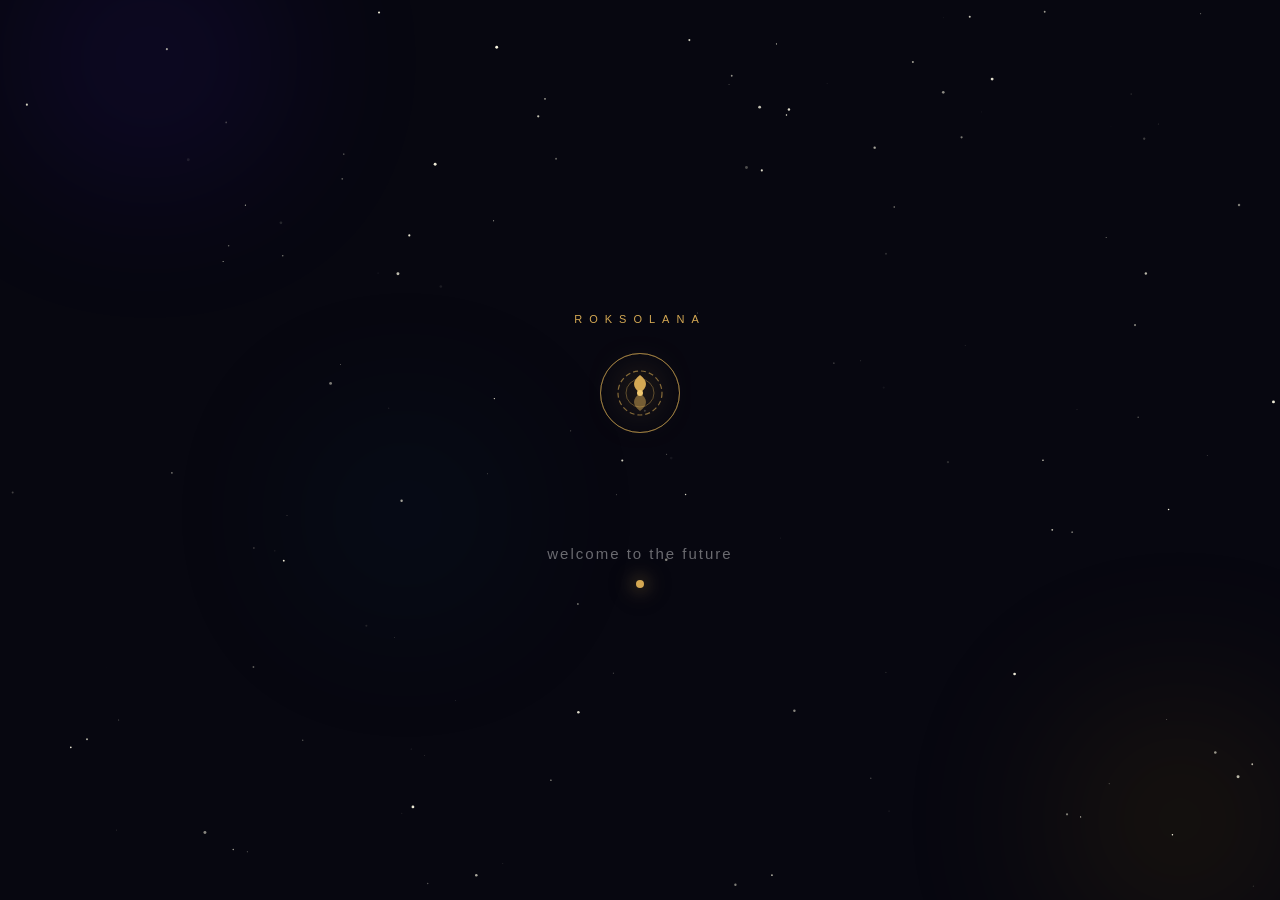
==== public/index.html @ e59b458e "Add public/ Hello World page with animations (iPhone-optimised) https://claude.ai/code/session_01MLn" ====
<!DOCTYPE html>
<html lang="en">
<head>
  <meta charset="UTF-8">
  <meta name="viewport" content="width=device-width, initial-scale=1.0, viewport-fit=cover">
  <title>Hello World — Roksolana</title>
  <style>
    :root {
      --gold:       #d4a853;
      --gold-light: #f0c870;
      --gold-pale:  rgba(212,168,83,0.15);
      --dark:       #070710;
    }

    *, *::before, *::after { margin: 0; padding: 0; box-sizing: border-box; }

    html { height: 100%; }

    body {
      min-height: 100dvh;
      background: var(--dark);
      display: flex;
      flex-direction: column;
      align-items: center;
      justify-content: center;
      overflow: hidden;
      font-family: -apple-system, BlinkMacSystemFont, 'SF Pro Display', 'Helvetica Neue', sans-serif;
      -webkit-font-smoothing: antialiased;
      padding:
        max(env(safe-area-inset-top), 40px)
        env(safe-area-inset-right)
        max(env(safe-area-inset-bottom), 40px)
        env(safe-area-inset-left);
    }

    /* ── Aurora ── */
    .aurora {
      position: fixed; inset: 0; z-index: 1; overflow: hidden; pointer-events: none;
    }
    .orb {
      position: absolute;
      border-radius: 50%;
      filter: blur(90px);
      opacity: 0;
      animation: orbFloat linear infinite, orbFade ease-in-out 2s forwards;
    }
    .orb-1 {
      width: 420px; height: 280px;
      background: radial-gradient(circle, #5c1fff 0%, transparent 70%);
      top: -80px; left: -60px;
      animation-duration: 22s, 2s;
      animation-delay: 0.3s, 0.3s;
    }
    .orb-2 {
      width: 360px; height: 360px;
      background: radial-gradient(circle, #b8860b 0%, transparent 70%);
      bottom: -100px; right: -80px;
      animation-duration: 28s, 2s;
      animation-delay: 0.6s, 0.6s;
    }
    .orb-3 {
      width: 300px; height: 220px;
      background: radial-gradient(circle, #006680 0%, transparent 70%);
      top: 45%; left: 20%;
      animation-duration: 19s, 2s;
      animation-delay: 0.9s, 0.9s;
    }
    @keyframes orbFloat {
      0%   { transform: translate(0,   0)   rotate(0deg);   }
      25%  { transform: translate(60px, 80px)  rotate(90deg);  }
      50%  { transform: translate(-50px, 130px) rotate(180deg); }
      75%  { transform: translate(40px, -50px) rotate(270deg); }
      100% { transform: translate(0,   0)   rotate(360deg); }
    }
    @keyframes orbFade { to { opacity: 0.18; } }

    /* ── Stars canvas ── */
    #canvas { position: fixed; inset: 0; z-index: 2; pointer-events: none; }

    /* ── Content ── */
    .wrap {
      position: relative; z-index: 10;
      display: flex; flex-direction: column;
      align-items: center; gap: 18px;
      padding: 32px 24px; text-align: center;
    }

    /* Brand badge */
    .brand {
      font-size: 11px; letter-spacing: 7px;
      text-transform: uppercase; color: var(--gold);
      opacity: 0;
      animation: slideUp .7s ease forwards .4s;
    }

    /* Spinning emblem */
    .emblem-wrap {
      position: relative; width: 100px; height: 100px;
      display: flex; align-items: center; justify-content: center;
      opacity: 0;
      animation: slideUp .7s ease forwards .7s;
    }
    .ring {
      position: absolute; border-radius: 50%;
      border: 1px solid rgba(212,168,83,.35);
      animation: ringPulse 3.2s ease-in-out infinite;
    }
    .ring:nth-child(1) { width: 80px;  height: 80px;  animation-delay: 0s; }
    .ring:nth-child(2) { width: 80px;  height: 80px;  animation-delay: 1.1s; }
    .ring:nth-child(3) { width: 80px;  height: 80px;  animation-delay: 2.2s; }
    @keyframes ringPulse {
      0%   { transform: scale(.9);  opacity: 0; }
      40%  { opacity: .6; }
      100% { transform: scale(2.8); opacity: 0; }
    }
    .emblem-icon {
      width: 52px; height: 52px;
      filter: drop-shadow(0 0 18px rgba(212,168,83,.7));
    }

    /* Hello World letters */
    .hello-world {
      display: flex; flex-wrap: wrap;
      justify-content: center; gap: 14px;
      line-height: 1;
    }
    .word {
      display: inline-flex;
      background: linear-gradient(135deg, #fff 0%, var(--gold-light) 45%, var(--gold) 100%);
      -webkit-background-clip: text; background-clip: text;
      color: transparent;
      font-size: clamp(44px, 11vw, 66px);
      font-weight: 700; letter-spacing: -1px;
    }
    .letter {
      display: inline-block;
      opacity: 0; transform: translateY(48px) scale(.7);
      animation: letterPop .5s cubic-bezier(.34,1.56,.64,1) forwards;
    }

    @keyframes letterPop {
      to { opacity: 1; transform: translateY(0) scale(1); }
    }

    /* Tagline */
    .tagline {
      font-size: 15px; letter-spacing: 2px;
      color: rgba(255,255,255,.4);
      opacity: 0;
      animation: slideUp .7s ease forwards 3.4s;
    }

    /* Pulse dot */
    .dot {
      width: 8px; height: 8px; border-radius: 50%;
      background: var(--gold);
      box-shadow: 0 0 18px var(--gold), 0 0 40px rgba(212,168,83,.4);
      opacity: 0;
      animation: slideUp .5s ease forwards 3.8s, dotPulse 2.2s ease-in-out infinite 3.8s;
    }
    @keyframes dotPulse {
      0%,100% { transform: scale(1);   opacity: 1; }
      50%      { transform: scale(2.2); opacity: .4; }
    }

    /* Shared reveal */
    @keyframes slideUp {
      from { opacity: 0; transform: translateY(22px); }
      to   { opacity: 1; transform: translateY(0); }
    }

    /* Touch ripple */
    .ripple {
      position: fixed; border-radius: 50%; pointer-events: none; z-index: 30;
      background: radial-gradient(circle, rgba(212,168,83,.45), transparent 70%);
      transform: scale(0);
      animation: rippleOut .9s ease-out forwards;
    }
    @keyframes rippleOut {
      to { transform: scale(5); opacity: 0; }
    }
  </style>
</head>
<body>

  <div class="aurora">
    <div class="orb orb-1"></div>
    <div class="orb orb-2"></div>
    <div class="orb orb-3"></div>
  </div>

  <canvas id="canvas"></canvas>

  <div class="wrap">
    <div class="brand">Roksolana</div>

    <div class="emblem-wrap">
      <div class="ring"></div>
      <div class="ring"></div>
      <div class="ring"></div>
      <svg class="emblem-icon" viewBox="0 0 52 52" fill="none" xmlns="http://www.w3.org/2000/svg">
        <circle cx="26" cy="26" r="22" stroke="#d4a853" stroke-width="1.2" stroke-dasharray="5 3" opacity=".6"/>
        <circle cx="26" cy="26" r="14" stroke="#d4a853" stroke-width="1" opacity=".4"/>
        <path d="M26 8 C18 14 18 20 26 26 C34 20 34 14 26 8Z" fill="#d4a853"/>
        <path d="M26 44 C34 38 34 32 26 26 C18 32 18 38 26 44Z" fill="#d4a853" opacity=".5"/>
        <circle cx="26" cy="26" r="3" fill="#f0c870"/>
      </svg>
    </div>

    <div class="hello-world" id="hw"></div>

    <div class="tagline">welcome to the future</div>
    <div class="dot"></div>
  </div>

  <script src="js/jquery.min.js"></script>
  <script>
    /* ── Stars + Shooting Stars ── */
    const cvs = document.getElementById('canvas');
    const ctx = cvs.getContext('2d');
    let W, H, stars = [], shoots = [];

    function resize() {
      W = cvs.width  = window.innerWidth;
      H = cvs.height = window.innerHeight;
    }
    resize();
    window.addEventListener('resize', resize);

    for (let i = 0; i < 130; i++) stars.push({
      x: Math.random(), y: Math.random(),
      r: Math.random() * 1.3 + 0.2,
      a: Math.random(), s: Math.random() * .004 + .001,
      d: Math.random() > .5 ? 1 : -1
    });

    function addShoot() {
      shoots.push({
        x: Math.random() * W * .8,
        y: Math.random() * H * .4,
        len: Math.random() * 130 + 70,
        speed: Math.random() * 9 + 6,
        angle: Math.PI / 4 + (Math.random() - .5) * .4,
        alpha: 1,
        w: Math.random() * 1.5 + .4
      });
    }
    setInterval(addShoot, 2800);

    function frame() {
      ctx.clearRect(0, 0, W, H);

      stars.forEach(s => {
        s.a += s.s * s.d;
        if (s.a > 1 || s.a < .08) s.d *= -1;
        ctx.beginPath();
        ctx.arc(s.x * W, s.y * H, s.r, 0, Math.PI * 2);
        ctx.fillStyle = `rgba(255,252,230,${s.a})`;
        ctx.fill();
      });

      shoots = shoots.filter(s => s.alpha > 0);
      shoots.forEach(s => {
        const grd = ctx.createLinearGradient(
          s.x, s.y,
          s.x - Math.cos(s.angle) * s.len,
          s.y - Math.sin(s.angle) * s.len
        );
        grd.addColorStop(0, `rgba(212,168,83,${s.alpha})`);
        grd.addColorStop(1, 'rgba(212,168,83,0)');
        ctx.beginPath();
        ctx.moveTo(s.x, s.y);
        ctx.lineTo(s.x - Math.cos(s.angle) * s.len, s.y - Math.sin(s.angle) * s.len);
        ctx.strokeStyle = grd;
        ctx.lineWidth = s.w;
        ctx.stroke();
        s.x += Math.cos(s.angle) * s.speed;
        s.y += Math.sin(s.angle) * s.speed;
        s.alpha -= .016;
      });

      requestAnimationFrame(frame);
    }
    frame();

    /* ── Letter Reveal via jQuery ── */
    $(function () {
      const words = ['Hello', 'World'];
      let delay = 1.2;

      words.forEach(word => {
        const $w = $('<span class="word">');
        [...word].forEach(ch => {
          $w.append(
            $('<span class="letter">').text(ch).css('animation-delay', delay.toFixed(2) + 's')
          );
          delay += 0.07;
        });
        $('#hw').append($w);
        delay += 0.2;
      });

      /* Touch / click ripple */
      $(document).on('touchstart click', function (e) {
        const t = e.originalEvent?.touches?.[0];
        const x = t ? t.clientX : e.clientX;
        const y = t ? t.clientY : e.clientY;
        const sz = 100;
        $('<div class="ripple">')
          .css({ width: sz, height: sz, left: x - sz / 2, top: y - sz / 2 })
          .appendTo('body')
          .one('animationend', function () { $(this).remove(); });
      });
    });
  </script>
</body>
</html>
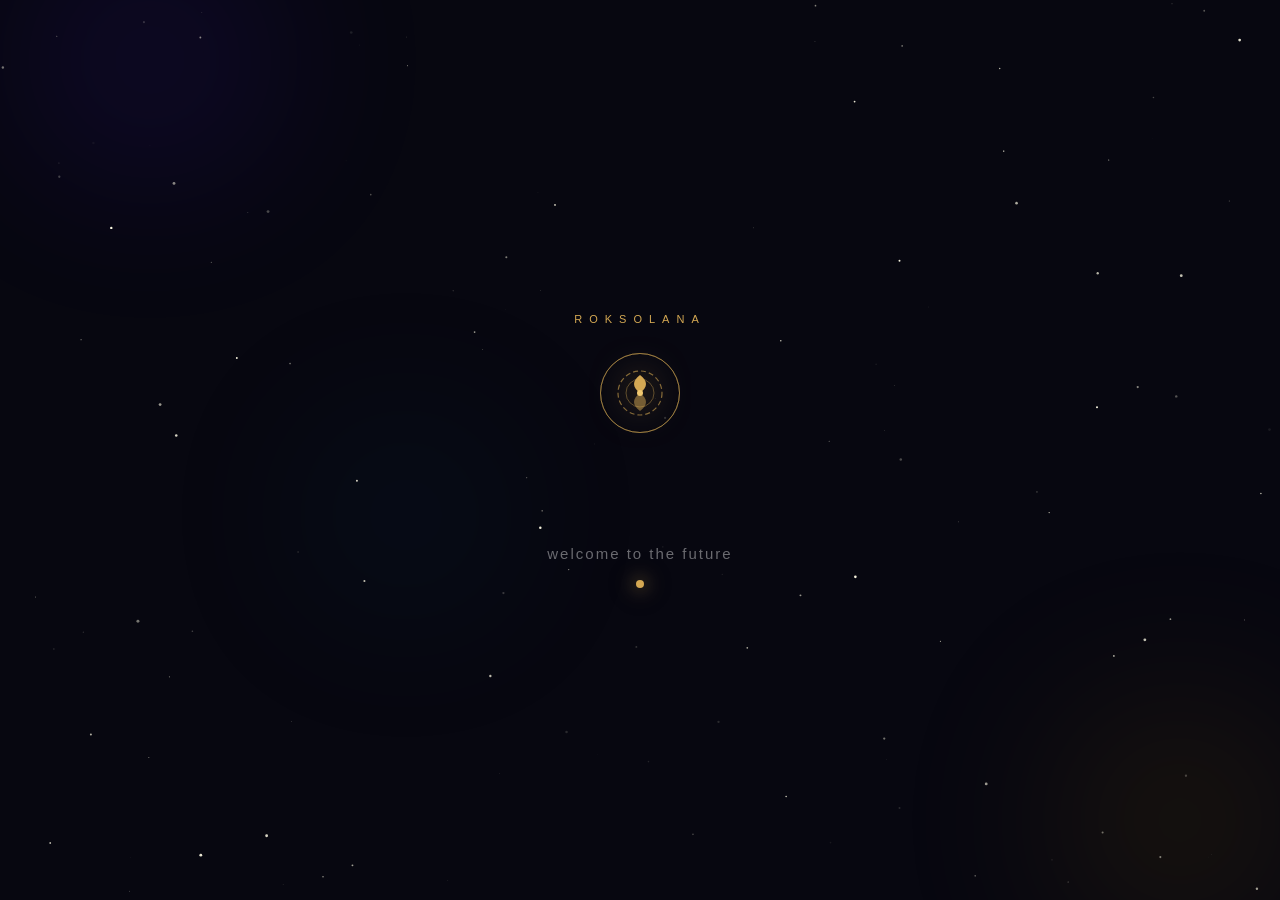
==== commit 2502dc13: "Switch public page jQuery to CDN for GitHub Pages compatibility https://claude.ai/code/session_01MLn" ====
--- a/public/index.html
+++ b/public/index.html
@@ -213,7 +213,7 @@
     <div class="dot"></div>
   </div>
 
-  <script src="js/jquery.min.js"></script>
+  <script src="https://code.jquery.com/jquery-3.7.1.min.js"></script>
   <script>
     /* ── Stars + Shooting Stars ── */
     const cvs = document.getElementById('canvas');
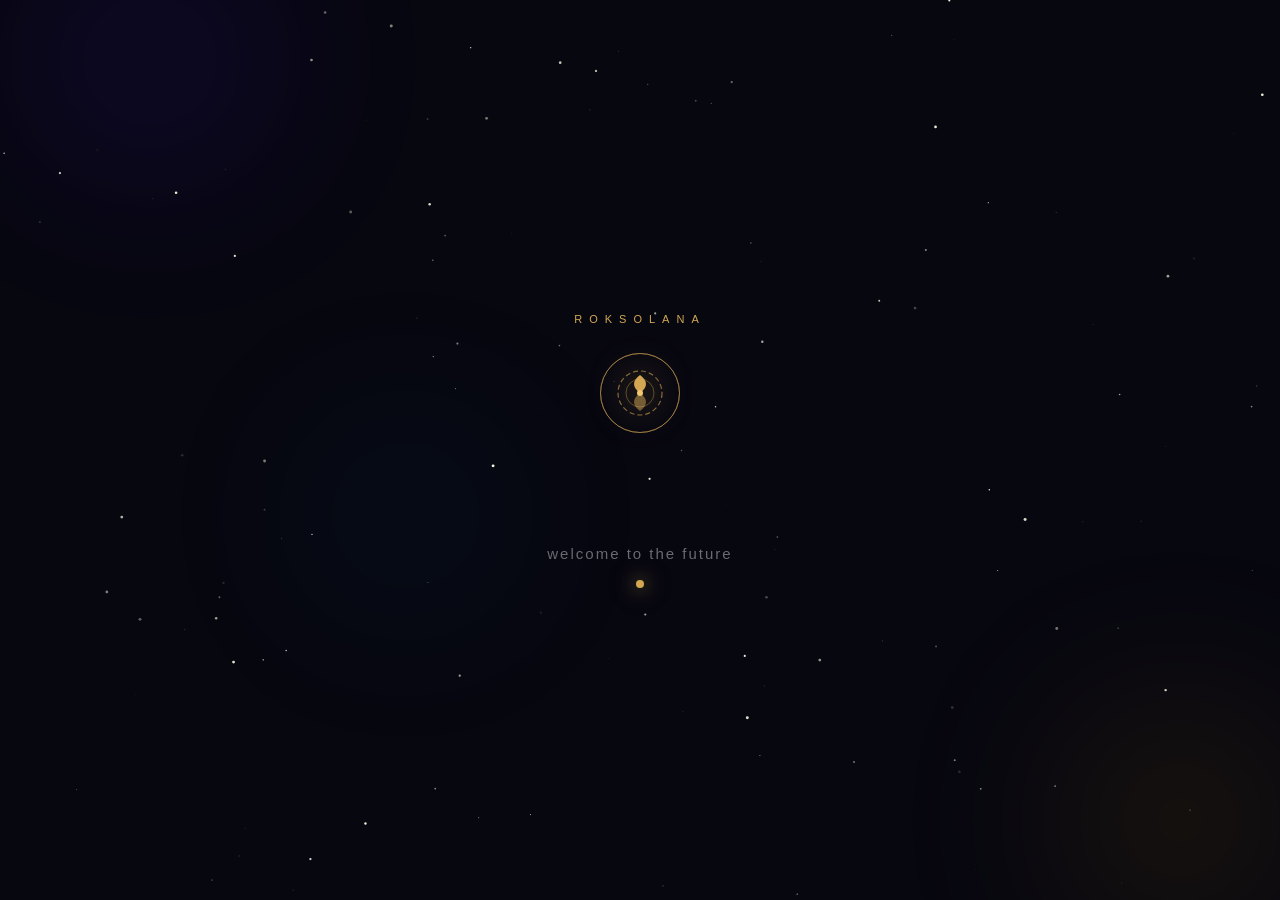
==== commit b4108996: "Add public/index.html Hello World page for GitHub Pages" ====
--- a/public/index.html
+++ b/public/index.html
@@ -85,7 +85,6 @@
       padding: 32px 24px; text-align: center;
     }
 
-    /* Brand badge */
     .brand {
       font-size: 11px; letter-spacing: 7px;
       text-transform: uppercase; color: var(--gold);
@@ -93,7 +92,6 @@
       animation: slideUp .7s ease forwards .4s;
     }
 
-    /* Spinning emblem */
     .emblem-wrap {
       position: relative; width: 100px; height: 100px;
       display: flex; align-items: center; justify-content: center;
@@ -118,7 +116,6 @@
       filter: drop-shadow(0 0 18px rgba(212,168,83,.7));
     }
 
-    /* Hello World letters */
     .hello-world {
       display: flex; flex-wrap: wrap;
       justify-content: center; gap: 14px;
@@ -137,12 +134,10 @@
       opacity: 0; transform: translateY(48px) scale(.7);
       animation: letterPop .5s cubic-bezier(.34,1.56,.64,1) forwards;
     }
-
     @keyframes letterPop {
       to { opacity: 1; transform: translateY(0) scale(1); }
     }
 
-    /* Tagline */
     .tagline {
       font-size: 15px; letter-spacing: 2px;
       color: rgba(255,255,255,.4);
@@ -150,7 +145,6 @@
       animation: slideUp .7s ease forwards 3.4s;
     }
 
-    /* Pulse dot */
     .dot {
       width: 8px; height: 8px; border-radius: 50%;
       background: var(--gold);
@@ -163,13 +157,11 @@
       50%      { transform: scale(2.2); opacity: .4; }
     }
 
-    /* Shared reveal */
     @keyframes slideUp {
       from { opacity: 0; transform: translateY(22px); }
       to   { opacity: 1; transform: translateY(0); }
     }
 
-    /* Touch ripple */
     .ripple {
       position: fixed; border-radius: 50%; pointer-events: none; z-index: 30;
       background: radial-gradient(circle, rgba(212,168,83,.45), transparent 70%);
@@ -215,7 +207,6 @@
 
   <script src="https://code.jquery.com/jquery-3.7.1.min.js"></script>
   <script>
-    /* ── Stars + Shooting Stars ── */
     const cvs = document.getElementById('canvas');
     const ctx = cvs.getContext('2d');
     let W, H, stars = [], shoots = [];
@@ -249,7 +240,6 @@
 
     function frame() {
       ctx.clearRect(0, 0, W, H);
-
       stars.forEach(s => {
         s.a += s.s * s.d;
         if (s.a > 1 || s.a < .08) s.d *= -1;
@@ -258,14 +248,9 @@
         ctx.fillStyle = `rgba(255,252,230,${s.a})`;
         ctx.fill();
       });
-
       shoots = shoots.filter(s => s.alpha > 0);
       shoots.forEach(s => {
-        const grd = ctx.createLinearGradient(
-          s.x, s.y,
-          s.x - Math.cos(s.angle) * s.len,
-          s.y - Math.sin(s.angle) * s.len
-        );
+        const grd = ctx.createLinearGradient(s.x, s.y, s.x - Math.cos(s.angle) * s.len, s.y - Math.sin(s.angle) * s.len);
         grd.addColorStop(0, `rgba(212,168,83,${s.alpha})`);
         grd.addColorStop(1, 'rgba(212,168,83,0)');
         ctx.beginPath();
@@ -278,40 +263,31 @@
         s.y += Math.sin(s.angle) * s.speed;
         s.alpha -= .016;
       });
-
       requestAnimationFrame(frame);
     }
     frame();
 
-    /* ── Letter Reveal via jQuery ── */
     $(function () {
       const words = ['Hello', 'World'];
       let delay = 1.2;
-
       words.forEach(word => {
         const $w = $('<span class="word">');
         [...word].forEach(ch => {
-          $w.append(
-            $('<span class="letter">').text(ch).css('animation-delay', delay.toFixed(2) + 's')
-          );
+          $w.append($('<span class="letter">').text(ch).css('animation-delay', delay.toFixed(2) + 's'));
           delay += 0.07;
         });
         $('#hw').append($w);
         delay += 0.2;
       });
-
-      /* Touch / click ripple */
       $(document).on('touchstart click', function (e) {
         const t = e.originalEvent?.touches?.[0];
         const x = t ? t.clientX : e.clientX;
         const y = t ? t.clientY : e.clientY;
         const sz = 100;
-        $('<div class="ripple">')
-          .css({ width: sz, height: sz, left: x - sz / 2, top: y - sz / 2 })
-          .appendTo('body')
-          .one('animationend', function () { $(this).remove(); });
+        $('<div class="ripple">').css({ width: sz, height: sz, left: x - sz/2, top: y - sz/2 })
+          .appendTo('body').one('animationend', function () { $(this).remove(); });
       });
     });
   </script>
 </body>
-</html>
+</html>
